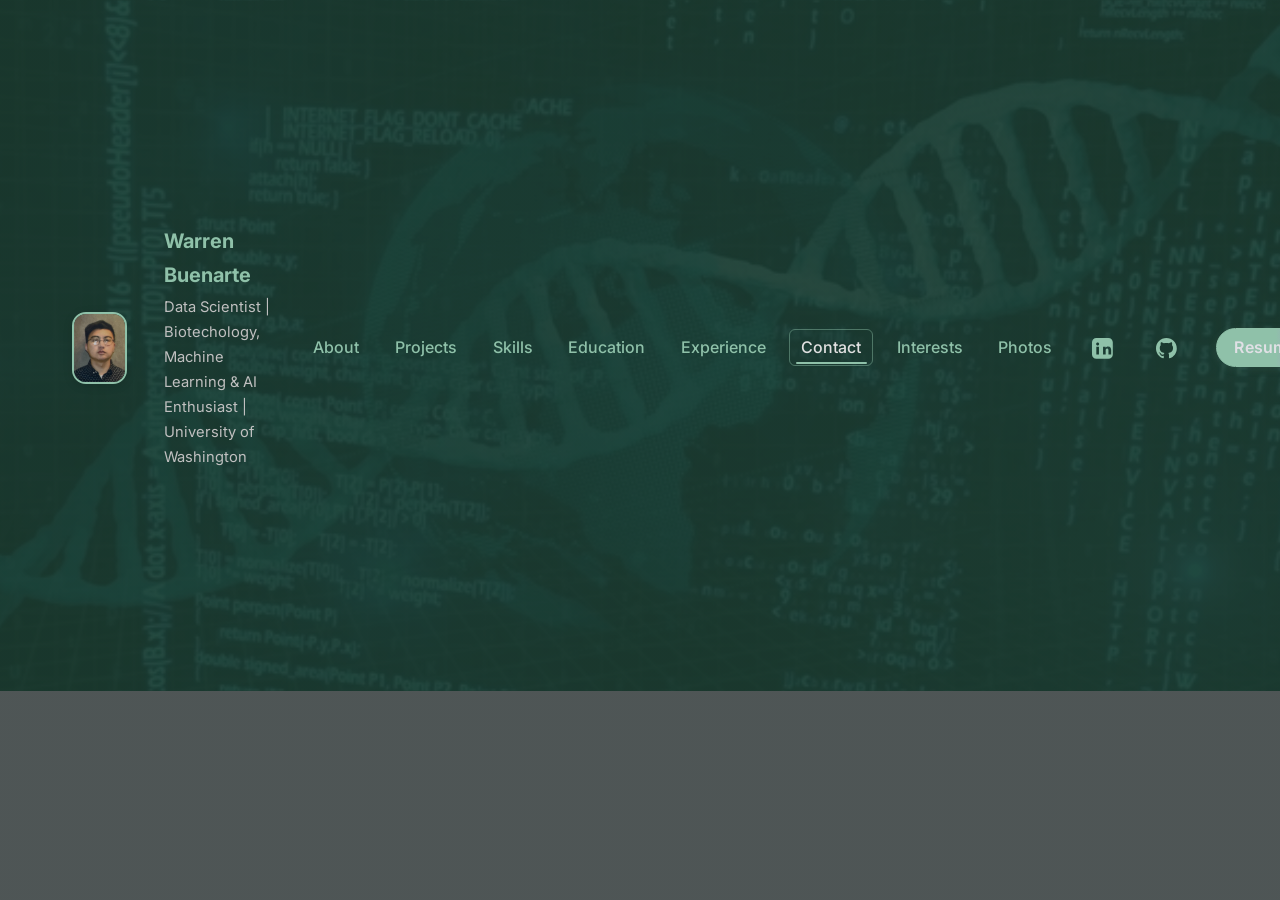
==== contact.html @ 53a26506 "Fix: Add fallback for fade-in animation on unsupported browsers" ====
<!DOCTYPE html>
<html lang="en">
<head>
  <meta charset="UTF-8">
  <meta name="viewport" content="width=device-width, initial-scale=1.0">
  <title>Contact | Warren Buenarte</title>
  <link rel="icon" href="favicon.svg" type="image/svg+xml">
  <link rel="stylesheet" href="style.css">
</head>

<body>

  <!-- Header -->
  <header>
    <div class="header-container container">
      <img src="IMG_1347.jpeg" alt="Warren Buenarte" class="profile-pic">
      <div class="header-text">
        <h1>Warren Buenarte</h1>
        <p class="tagline">Data Scientist | Biotechology, Machine Learning & AI Enthusiast | University of Washington</p>
      </div>
      <nav id="main-nav">
        <a href="index.html">About</a>
        <a href="projects.html">Projects</a>
        <a href="skills.html">Skills</a>
        <a href="education.html">Education</a>
        <a href="experience.html">Experience</a>
        <a href="contact.html">Contact</a>
        <a href="interests.html">Interests</a>
        <a href="photos/photos.html">Photos</a>
        <a href="https://www.linkedin.com/in/warren05/" target="_blank" title="LinkedIn"><span class="nav-icon" aria-label="LinkedIn"> <svg xmlns="http://www.w3.org/2000/svg" viewBox="0 0 24 24" fill="currentColor" width="1.3em" height="1.3em"><path d="M19 0h-14c-2.76 0-5 2.24-5 5v14c0 2.76 2.24 5 5 5h14c2.76 0 5-2.24 5-5v-14c0-2.76-2.24-5-5-5zm-11 19h-3v-9h3v9zm-1.5-10.28c-.97 0-1.75-.79-1.75-1.75s.78-1.75 1.75-1.75 1.75.79 1.75 1.75-.78 1.75-1.75 1.75zm15.5 10.28h-3v-4.5c0-1.08-.02-2.47-1.5-2.47-1.5 0-1.73 1.17-1.73 2.39v4.58h-3v-9h2.89v1.23h.04c.4-.75 1.38-1.54 2.84-1.54 3.04 0 3.6 2 3.6 4.59v4.72z"/></svg></span></a>
        <a href="https://github.com/linglingms" target="_blank" title="GitHub"><span class="nav-icon github" aria-label="GitHub"><svg xmlns="http://www.w3.org/2000/svg" viewBox="0 0 24 24" fill="currentColor" width="1.3em" height="1.3em"><path d="M12 0C5.37 0 0 5.37 0 12c0 5.3 3.438 9.8 8.205 11.387.6.113.82-.262.82-.582 0-.288-.012-1.243-.017-2.252-3.338.726-4.042-1.415-4.042-1.415-.546-1.387-1.333-1.756-1.333-1.756-1.09-.745.083-.729.083-.729 1.205.085 1.84 1.237 1.84 1.237 1.07 1.834 2.807 1.304 3.492.997.108-.775.418-1.305.762-1.606-2.665-.304-5.466-1.332-5.466-5.931 0-1.31.469-2.381 1.236-3.221-.124-.303-.535-1.523.117-3.176 0 0 1.008-.322 3.3 1.23.957-.266 1.984-.399 3.003-.404 1.018.005 2.046.138 3.006.404 2.289-1.552 3.295-1.23 3.295-1.23.653 1.653.242 2.873.119 3.176.77.84 1.235 1.911 1.235 3.221 0 4.609-2.803 5.625-5.475 5.921.43.372.823 1.104.823 2.226 0 1.606-.015 2.898-.015 3.293 0 .322.216.699.825.58C20.565 21.796 24 17.297 24 12c0-6.63-5.373-12-12-12z"/></svg></span></a>
        <a href="resume.pdf" target="_blank" class="resume-btn">Resume</a>
      </nav>

  <main class="container">
    <!-- Contact Section -->
    <div id="contact" class="section fade-in info-box">
      <h2>📬 Contact</h2>
      <div class="contact-content">
        <p>I'd love to hear from you! Feel free to reach out through any of the following:</p>
        <div class="contact-info">
          <p><strong>Email:</strong> <a href="mailto:warrenbuenarte@gmail.com">warrenbuenarte@gmail.com</a></p>
          <p><strong>Phone:</strong> 253-202-4706</p>
          <p><strong>LinkedIn:</strong> <a href="https://www.linkedin.com/in/warren05" target="_blank">linkedin.com/in/warren05</a></p>
        </div>
      </div>
    </div>
  </main>
  <button id="back-to-top">⬆️</button>
  <script>
    // Highlight current nav link
    const currentPath = window.location.pathname.split('/').pop() || 'index.html';
    document.querySelectorAll('nav a').forEach(link => {
      const href = link.getAttribute('href');
      if (!href || href.startsWith('http') || href.startsWith('mailto:') || href.startsWith('#')) return;
      if (href === currentPath) link.classList.add('is-active');
    });

    // Fade-in animation for all .fade-in elements
    const faders = document.querySelectorAll('.fade-in');

    if ('IntersectionObserver' in window) {
      const observer = new IntersectionObserver(entries => {
        entries.forEach(entry => {
          if (entry.isIntersecting) {
            entry.target.classList.add('visible');
            observer.unobserve(entry.target);
          }
        });
      }, { threshold: 0.1 });
      faders.forEach(f => observer.observe(f));
    } else {
      // Fallback: show all fade-in elements immediately
      faders.forEach(f => f.classList.add('visible'));
    }

    // Back to top button
    const backToTop = document.getElementById('back-to-top');
    backToTop.onclick = () => window.scrollTo({ top: 0, behavior: 'smooth' });
  </script>
  <footer>
    <p>© 2026 Warren Buenarte. All rights reserved.</p>
  </footer>
</body>
---- style.css ----
@import url('https://fonts.googleapis.com/css2?family=Inter:wght@400;600;700&display=swap');

/* Root colors */
:root {
  --bg: #e0e0e5;           /* light gray base for gradient */
  --gradient-start: #d1d1e0; /* gray */
  --gradient-end: #a88fcf;   /* faded purple */
  --section-bg: #1b3b2f;     /* dark green boxes */
  --fg: #e0e0e0;             /* light gray text inside boxes */
  --accent: #8fc1a9;         /* green accent for headings */
  --muted: #c0c0c0;          /* lighter muted text */
  --card-shadow: rgba(0, 0, 0, 0.2);
}

/* Global styles */
body {
  margin: 0;
  font-family: 'Inter', sans-serif;
  background: linear-gradient(rgba(10,20,20,0.72), rgba(10,20,20,0.72)), url('starry_sky_bg.jpg') center top/cover no-repeat fixed;
  color: var(--fg);
  line-height: 1.7;
  min-height: 100vh;
}

.container {
  max-width: 1200px;
  margin: 0 auto;
  padding: 2rem 1.2rem;
  box-sizing: border-box;
}

/* Header */

header {
  width: 100vw;
  left: 0;
  right: 0;
  position: relative;
  background: linear-gradient(135deg, rgba(27, 59, 47, 0.92), rgba(27, 59, 47, 0.92)), url('./bioinfo-background.webp');
  background-size: cover;
  background-position: center;
  z-index: 1000;
  border-bottom: 0;
  padding: 0.25rem 0 0 0;
  min-height: 62px;
  display: flex;
  flex-direction: column;
  align-items: stretch;
  justify-content: flex-start;
  box-sizing: border-box;
}

/* Green accent bar below header */
.header-accent-bar {
  width: 100vw;
  height: 7px;
  background: linear-gradient(90deg, var(--accent) 60%, #a88fcf 100%);
  margin: 0;
  border: none;
  box-shadow: 0 2px 8px var(--card-shadow);
}

.header-container {
  display: flex;
  align-items: center;
  width: 100%;
  max-width: 1200px;
  margin: 0 auto;
  gap: 1.1rem;
  flex-wrap: nowrap;
  justify-content: space-between;
  text-align: left;
  flex-direction: row;
  padding: 0.7rem 2rem 0.7rem 2rem;
  box-sizing: border-box;
}

/* Larger, rectangular profile picture for header */
.profile-pic {
  width: 90px;
  height: 68px;
  border-radius: 14px;
  object-fit: cover;
  object-position: center 40%;
  border: 2.5px solid var(--accent);
  margin-bottom: 0;
  margin-right: 1.2rem;
  box-shadow: 0 2px 10px rgba(0,0,0,0.13);
  transition: width 0.25s, height 0.25s, margin-bottom 0.25s, border-radius 0.25s;
}
/* Social icon styles */
.nav-icon {
  display: inline-flex;
  align-items: center;
  justify-content: center;
  width: 1.6em;
  height: 1.6em;
  vertical-align: middle;
  margin-right: 0.1em;
  margin-left: 0.1em;
  color: var(--accent);
  transition: color 0.2s;
}
.nav-icon:hover {
  color: #0077b5; /* LinkedIn blue */
}
.nav-icon.github:hover {
  color: #333;
}

.header-text {
  display: flex;
  flex-direction: column;
  justify-content: center;
  min-width: 120px;
  max-width: 350px;
  flex: 1 1 auto;
  margin-left: 0;
  word-break: break-word;
/* Interests List Styling */
.interests-list {
  margin: 0;
  padding: 0 0 0 1.2rem;
  list-style: disc inside;
  font-size: 1.1rem;
  color: var(--fg);
  line-height: 2;
}
}

.header-text h1 {
  margin: 0;
  font-size: 1.25rem;
  color: var(--accent);
  font-weight: 700;
  transition: font-size 0.25s ease;
}

.header-text .tagline {
  color: var(--muted);
  font-size: 0.92rem;
  margin-top: 0.18rem;
  margin-bottom: 0.12rem;
  font-weight: 400;
  transition: margin 0.25s ease, font-size 0.25s ease, opacity 0.2s ease;
}

header.is-compact {
  padding-top: 0.35rem;
  padding-bottom: 0.35rem;
}

header.is-compact .profile-pic {
  width: 82px;
  height: 82px;
  margin-bottom: 0.25rem;
}

header.is-compact .header-text h1 {
  font-size: 1.85rem;
}

header.is-compact .header-text .tagline {
  font-size: 0.9rem;
  margin-top: 0.2rem;
  margin-bottom: 0.45rem;
}

nav {
  display: flex;
  align-items: center;
  gap: 0.7rem;
  margin-left: auto;
}

nav a {
  margin: 0;
  color: var(--accent);
  text-decoration: none;
  font-weight: 500;
  font-size: 1rem;
  padding: 0.25rem 0.7rem;
  border: 1px solid transparent;
  border-radius: 6px;
  position: relative;
  transition: color 0.25s, background-color 0.25s, border-color 0.25s, transform 0.2s;
}

nav a::after {
  content: "";
  position: absolute;
  left: 0.35rem;
  right: 0.35rem;
  bottom: 0.08rem;
  height: 2px;
  background: var(--accent);
  border-radius: 100px;
  transform: scaleX(0);
  transform-origin: left;
  transition: transform 0.28s ease;
}

nav a:hover,
nav a:focus-visible {
  color: var(--fg);
  background: rgba(0, 0, 0, 0.14);
  border-color: rgba(143, 193, 169, 0.45);
}

nav a:active {
  transform: translateY(1px);
}

nav a.is-active {
  color: var(--fg);
  border-color: rgba(143, 193, 169, 0.45);
}

nav a.is-active::after {
  transform: scaleX(1);
}

nav a:hover::after,
nav a:focus-visible::after {
  transform: scaleX(1);
}


/* Modern, accessible button style for resume and other actions */
.resume-btn {
  display: inline-block;
  padding: 0.32rem 1.1rem;
  border-radius: 999px;
  border: none;
  background: linear-gradient(90deg, var(--accent) 60%, #a88fcf 100%);
  color: var(--bg);
  font-weight: 600;
  font-size: 1rem;
  letter-spacing: 0.02em;
  box-shadow: 0 2px 8px rgba(143,193,169,0.10);
  cursor: pointer;
  transition: background 0.22s, color 0.22s, box-shadow 0.22s, transform 0.13s;
  outline: none;
  border: 1.5px solid var(--accent);
  position: relative;
  overflow: hidden;
  margin-left: 0.7rem;
}
.resume-btn:focus-visible {
  box-shadow: 0 0 0 3px #8fc1a9cc, 0 2px 8px rgba(143,193,169,0.10);
}
.resume-btn:hover, .resume-btn:active {
  background: linear-gradient(90deg, #a88fcf 0%, var(--accent) 100%);
  color: var(--fg);
  transform: translateY(1px) scale(0.98);
}
.resume-btn:active {
  box-shadow: 0 1px 4px rgba(143,193,169,0.13);
}

/* Sections */
.section {
  padding: 3rem 2.5rem;
  background: var(--section-bg);
  color: var(--fg);
  border-radius: 16px;
  margin-bottom: 2.5rem;
  box-shadow: 0 4px 24px var(--card-shadow), 0 0 0 2px #1b3b2f;
  transition: transform 0.2s, box-shadow 0.2s;
}

.section:hover {
  transform: translateY(-2px);
  box-shadow: 0 8px 32px var(--card-shadow), 0 0 0 2px #1b3b2f;
}

h2 {
  color: var(--accent);
  margin-bottom: 1.5rem;
  font-size: 2rem;
}

/* Skills Grid */
.skills-grid {
  display: grid;
  grid-template-columns: repeat(auto-fit, minmax(180px, 1fr));
  gap: 1.5rem;
}

.skill {
  background: #164731; /* dark green */
  padding: 1rem 1.2rem;
  border-radius: 14px;
  text-align: center;
  font-weight: 500;
  color: var(--fg);
  box-shadow: 0 2px 6px var(--card-shadow);
  transition: transform 0.2s, box-shadow 0.2s;
}

.skill:hover {
  transform: translateY(-2px);
  box-shadow: 0 6px 12px var(--card-shadow);
}

/* Education & Experience */
.edu-item, .exp-item {
  margin-bottom: 2rem;
}
.edu-item h3, .exp-item h3 {
  color: var(--accent);
  margin-bottom: 0.5rem;
  font-size: 1.3rem;
}
.edu-item p, .exp-item p, .exp-item ul {
  color: var(--fg);
  margin: 0.4rem 0;
  font-size: 1rem;
}
.exp-item ul {
  padding-left: 1.8rem;
}

/* WGU Courses */
.courses-grid {
  display: grid;
  grid-template-columns: repeat(auto-fit, minmax(220px, 1fr));
  gap: 1.5rem;
}

.course-item {
  background: #164731;
  padding: 1.5rem;
  border-radius: 14px;
  text-align: center;
  color: var(--fg);
  box-shadow: 0 2px 6px var(--card-shadow);
  transition: transform 0.2s, box-shadow 0.2s;
}

.course-item:hover {
  transform: translateY(-2px);
  box-shadow: 0 6px 12px var(--card-shadow);
}

.course-item h4 {
  color: var(--accent);
  margin: 0 0 0.5rem 0;
  font-size: 1rem;
}

.course-item p {
  color: var(--muted);
  margin: 0;
  font-size: 0.95rem;
}

/* Undergraduate Courses */
.undergrad-school {
  background: #164731;
  padding: 1.5rem;
  border-radius: 14px;
  margin-bottom: 2rem;
}

.undergrad-school h3 {
  color: var(--accent);
  margin: 0 0 1.5rem 0;
  font-size: 1.3rem;
  border-bottom: 2px solid var(--accent);
  padding-bottom: 0.5rem;
}

.course-list-combined {
  display: grid;
  gap: 0.7rem;
}

.course-entry {
  color: var(--fg);
  font-size: 0.95rem;
  padding: 0.7rem 0.8rem;
  background: rgba(0, 0, 0, 0.2);
  border-left: 3px solid var(--accent);
  border-radius: 4px;
}

/* Projects */

/* New Project List Layout */
.project-list {
  display: flex;
  flex-direction: column;
  gap: 1.5rem;
  margin-bottom: 2.5rem;
}

.project-category {
  color: var(--accent);
  font-size: 1.3rem;
  margin-top: 2.5rem;
  margin-bottom: 1.1rem;
  border-left: 5px solid var(--accent);
  padding-left: 0.8rem;
  letter-spacing: 0.01em;
}


.project-card {
  background: #164731;
  padding: 1.5rem 1.2rem;
  border-radius: 16px;
  color: var(--fg);
  box-shadow: 0 2px 10px var(--card-shadow);
  transition: transform 0.2s, box-shadow 0.2s;
  text-align: left;
}

.project-card-content {
  display: flex;
  flex-direction: row;
  align-items: center;
  justify-content: space-between;
  gap: 2.2rem;
}

.project-info {
  flex: 1 1 0;
  min-width: 0;
}
.project-info h4 {
  color: var(--accent);
  margin: 0 0 0.3rem 0;
  font-size: 1.1rem;
}
.project-info p {
  margin: 0;
  font-size: 1rem;
  color: var(--fg);
}

.project-link {
  flex-shrink: 0;
  display: flex;
  align-items: center;
  justify-content: flex-end;
}
.project-link a {
  color: var(--accent);
  text-decoration: none;
  font-weight: 600;
  font-size: 1rem;
  border-radius: 6px;
  padding: 0.38rem 1.1rem;
  background: rgba(0,0,0,0.13);
  box-shadow: 0 1px 4px var(--card-shadow);
  transition: background 0.2s, color 0.2s, box-shadow 0.2s;
  margin-left: 1.2rem;
}
.project-link a:hover {
  background: var(--accent);
  color: var(--bg);
  box-shadow: 0 4px 16px var(--card-shadow);
}

@media (max-width: 700px) {
  .project-card-content {
    flex-direction: column;
    align-items: flex-start;
    gap: 0.7rem;
  }
  .project-link {
    width: 100%;
    justify-content: flex-start;
    margin-top: 0.5rem;
    margin-left: 0;
  }
  .project-link a {
    width: 100%;
    text-align: center;
    margin-left: 0;
  }
}

@media (max-width: 700px) {
  .project-list {
    gap: 1.1rem;
  }
  .project-card {
    padding: 1.1rem 0.7rem;
    font-size: 0.98rem;
  }
  .project-category {
    font-size: 1.08rem;
    padding-left: 0.5rem;
    margin-top: 2rem;
    margin-bottom: 0.7rem;
  }
}

/* Contact */
#contact a {
  color: var(--accent);
  text-decoration: none;
  font-size: 1.1rem;
}

#contact a:hover {
  color: var(--fg);
}

.contact-content {
  font-size: 1.1rem;
  line-height: 1.8;
}

.contact-info {
  margin-top: 1.5rem;
  padding: 1.5rem;
  background: #164731;
  border-radius: 8px;
}

.contact-info p {
  margin: 0.8rem 0;
  font-size: 1rem;
}

/* Footer */

#back-to-top:focus-visible {
  box-shadow: 0 0 0 3px #8fc1a9cc, 0 4px 18px rgba(143,193,169,0.18);
}
#back-to-top:hover, #back-to-top:active {
  background: linear-gradient(135deg, #a88fcf 0%, var(--accent) 100%);
  color: var(--fg);
  transform: scale(1.08);
}

/* Fade-in animation */
.fade-in {
  opacity: 0;
  transform: translateY(20px);
  transition: opacity 0.8s ease-out, transform 0.8s ease-out;
}

.fade-in.visible {
  opacity: 1;
  transform: translateY(0);
}

/* Info Box Styles */
.info-box {
  background: #164731;
  color: var(--fg);
  border-radius: 16px;
  box-shadow: 0 2px 10px var(--card-shadow);
  padding: 2rem 1.5rem;
  margin: 2rem 0;
  transition: box-shadow 0.2s, transform 0.2s;
}
.info-box h3 {
  color: var(--accent);
  margin-top: 0;
  margin-bottom: 1rem;
}
.lab-experience {
  border-left: 6px solid var(--accent);
}

/* Image Slider Styles */
.image-slider {
  text-align: center;
  padding-bottom: 1.2rem;
}
.slider-container {
  display: flex;
  align-items: center;
  justify-content: center;
  gap: 1rem;
  margin-bottom: 0.7rem;
}
.slider-images {
  justify-content: center;
  text-align: center;
  width: 260px;
  height: 180px;
  overflow: hidden;
  border-radius: 10px;
  background: #222;
  box-shadow: 0 2px 8px var(--card-shadow);
}
/* .slide and .slide.active already defined above, remove duplicate */
.slider-btn {
  background: var(--accent);
  color: var(--section-bg);
  border: none;
  border-radius: 50%;
  width: 2.2rem;
  height: 2.2rem;
  font-size: 1.3rem;
  cursor: pointer;
  box-shadow: 0 1px 4px var(--card-shadow);
  transition: background 0.2s, color 0.2s;
}
.slider-btn:hover {
  background: #a88fcf;
  color: var(--fg);
}
.slider-dots {
  display: flex;
  justify-content: center;
  gap: 0.5rem;
  margin-top: 0.5rem;
}
.dot {
  width: 12px;
  height: 12px;
  border-radius: 50%;
  background: var(--muted);
  display: inline-block;
  cursor: pointer;
  transition: background 0.2s;
}
.dot.active {
  background: var(--accent);
}

/* Responsive */
@media (max-width: 1024px) {
  .container { padding: 1.5rem 1.2rem; }
  .header-container { flex-direction: column; gap: 1.5rem; padding: 0.7rem 0.7rem; }
  .profile-pic { width: 80px; height: 60px; }
  .header-text h1 { font-size: 2rem; }
}

@media (max-width: 700px) {
  .profile-pic { width: 70px; height: 54px; }
  .header-container { padding: 0.5rem 0.5rem; }
}
@media (max-width: 560px) {
  .header-text { min-width: 0; }
  .profile-pic { width: 60px; height: 44px; }
  .header-text h1 { font-size: 1.7rem; }
  .header-text .tagline { font-size: 0.86rem; }
  .header-container { padding: 0.3rem 0.2rem; }
}
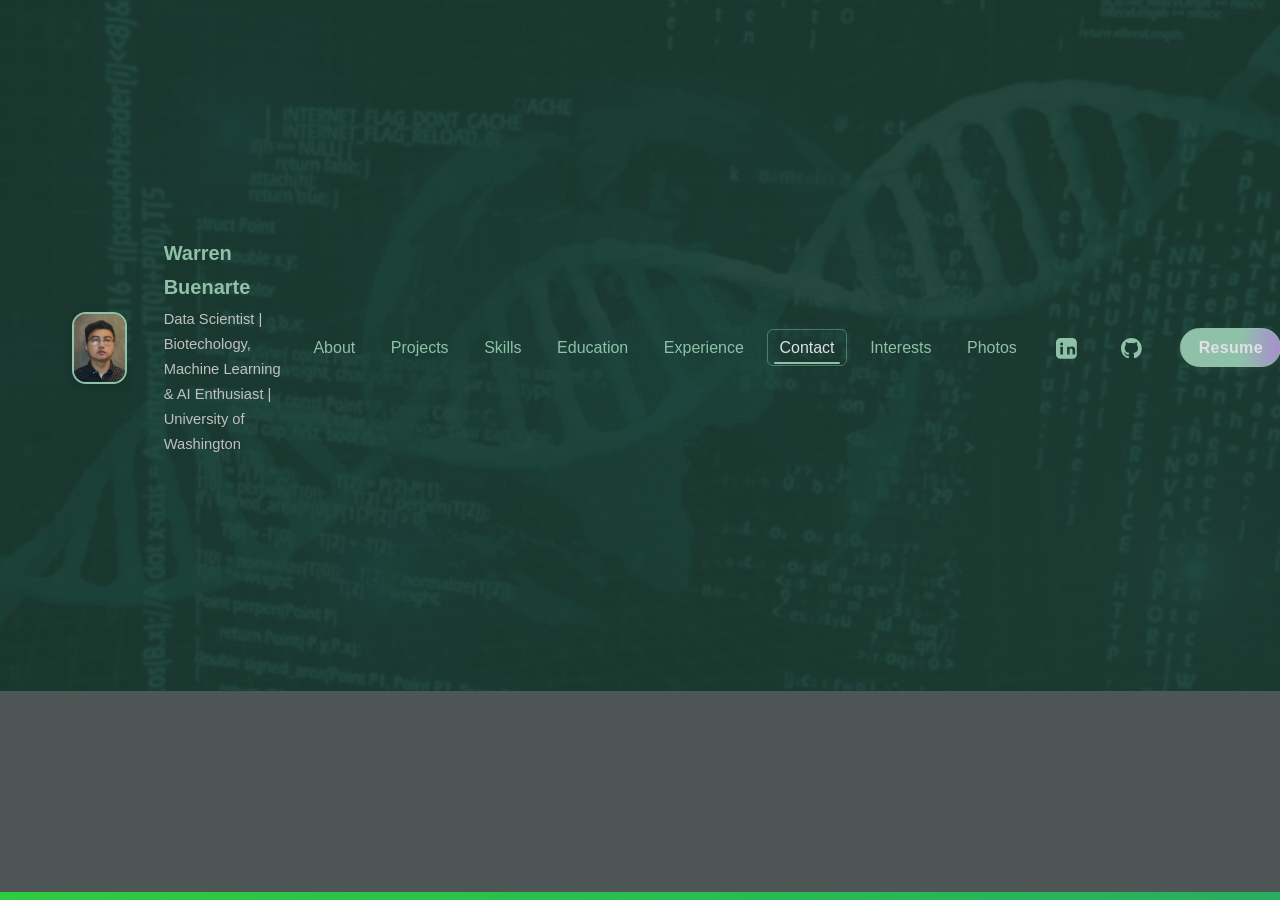
==== commit 9e6a4478: "Fix: Add footer accent bar to multiple HTML pages and style it in CSS" ====
--- a/contact.html
+++ b/contact.html
@@ -58,7 +58,6 @@
 
     // Fade-in animation for all .fade-in elements
     const faders = document.querySelectorAll('.fade-in');
-
     if ('IntersectionObserver' in window) {
       const observer = new IntersectionObserver(entries => {
         entries.forEach(entry => {
@@ -81,4 +80,6 @@
   <footer>
     <p>© 2026 Warren Buenarte. All rights reserved.</p>
   </footer>
+  <div class="footer-accent-bar"></div>
 </body>
+</html>
--- a/style.css
+++ b/style.css
@@ -1,3 +1,16 @@
+/* Green accent bar at the very bottom of the page */
+.footer-accent-bar {
+  width: 100vw;
+  height: 8px;
+  background: linear-gradient(90deg, #2ecc40 0%, #27ae60 100%);
+  margin: 0;
+  padding: 0;
+  border: none;
+  position: fixed;
+  left: 0;
+  bottom: 0;
+  z-index: 9999;
+}
 @import url('https://fonts.googleapis.com/css2?family=Inter:wght@400;600;700&display=swap');
 
 /* Root colors */
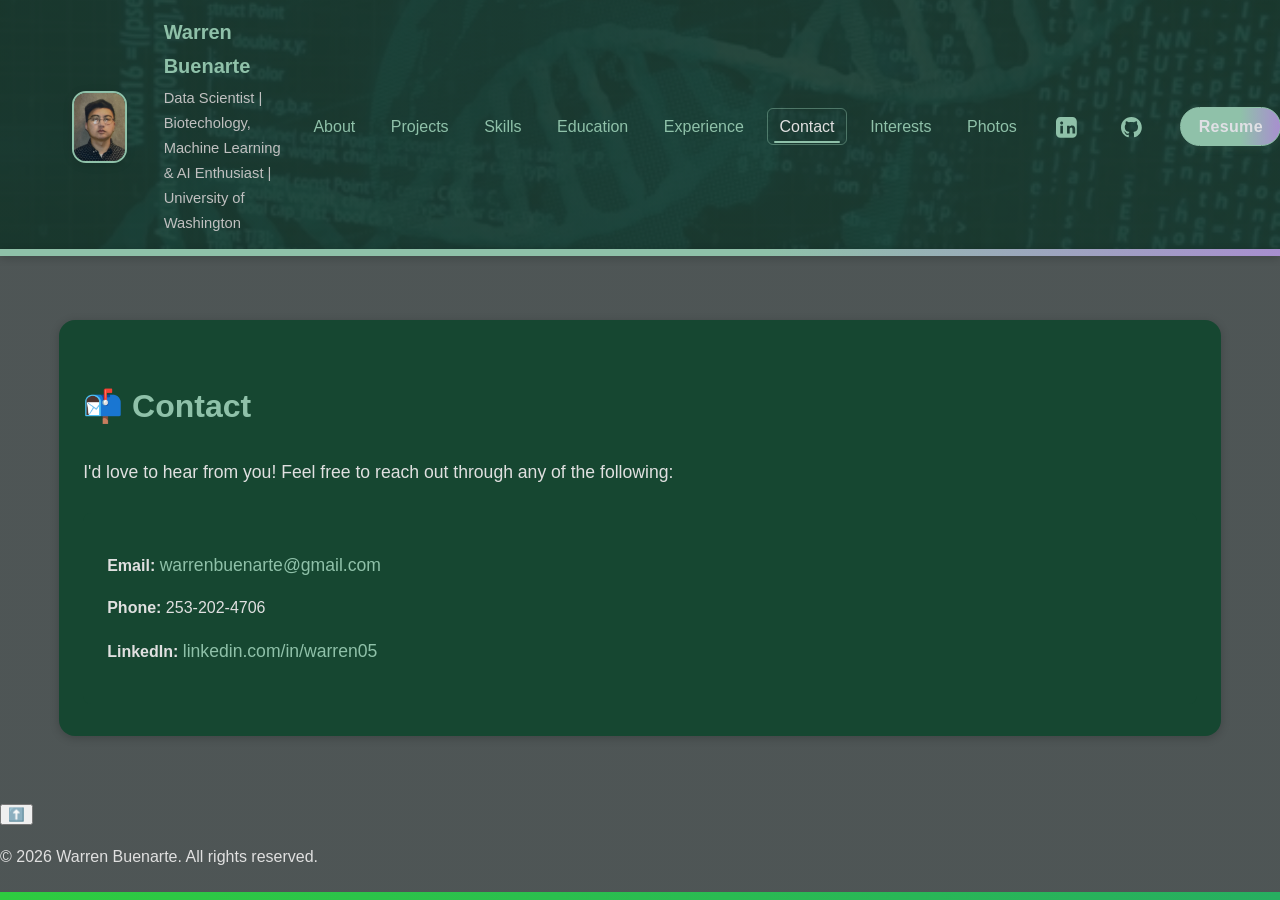
==== commit 27f42d82: "Fix: Add header and footer accent bars to multiple HTML pages for improved UI consistency" ====
--- a/contact.html
+++ b/contact.html
@@ -31,6 +31,9 @@
         <a href="https://github.com/linglingms" target="_blank" title="GitHub"><span class="nav-icon github" aria-label="GitHub"><svg xmlns="http://www.w3.org/2000/svg" viewBox="0 0 24 24" fill="currentColor" width="1.3em" height="1.3em"><path d="M12 0C5.37 0 0 5.37 0 12c0 5.3 3.438 9.8 8.205 11.387.6.113.82-.262.82-.582 0-.288-.012-1.243-.017-2.252-3.338.726-4.042-1.415-4.042-1.415-.546-1.387-1.333-1.756-1.333-1.756-1.09-.745.083-.729.083-.729 1.205.085 1.84 1.237 1.84 1.237 1.07 1.834 2.807 1.304 3.492.997.108-.775.418-1.305.762-1.606-2.665-.304-5.466-1.332-5.466-5.931 0-1.31.469-2.381 1.236-3.221-.124-.303-.535-1.523.117-3.176 0 0 1.008-.322 3.3 1.23.957-.266 1.984-.399 3.003-.404 1.018.005 2.046.138 3.006.404 2.289-1.552 3.295-1.23 3.295-1.23.653 1.653.242 2.873.119 3.176.77.84 1.235 1.911 1.235 3.221 0 4.609-2.803 5.625-5.475 5.921.43.372.823 1.104.823 2.226 0 1.606-.015 2.898-.015 3.293 0 .322.216.699.825.58C20.565 21.796 24 17.297 24 12c0-6.63-5.373-12-12-12z"/></svg></span></a>
         <a href="resume.pdf" target="_blank" class="resume-btn">Resume</a>
       </nav>
+    </div>
+    <div class="header-accent-bar"></div>
+  </header>
 
   <main class="container">
     <!-- Contact Section -->
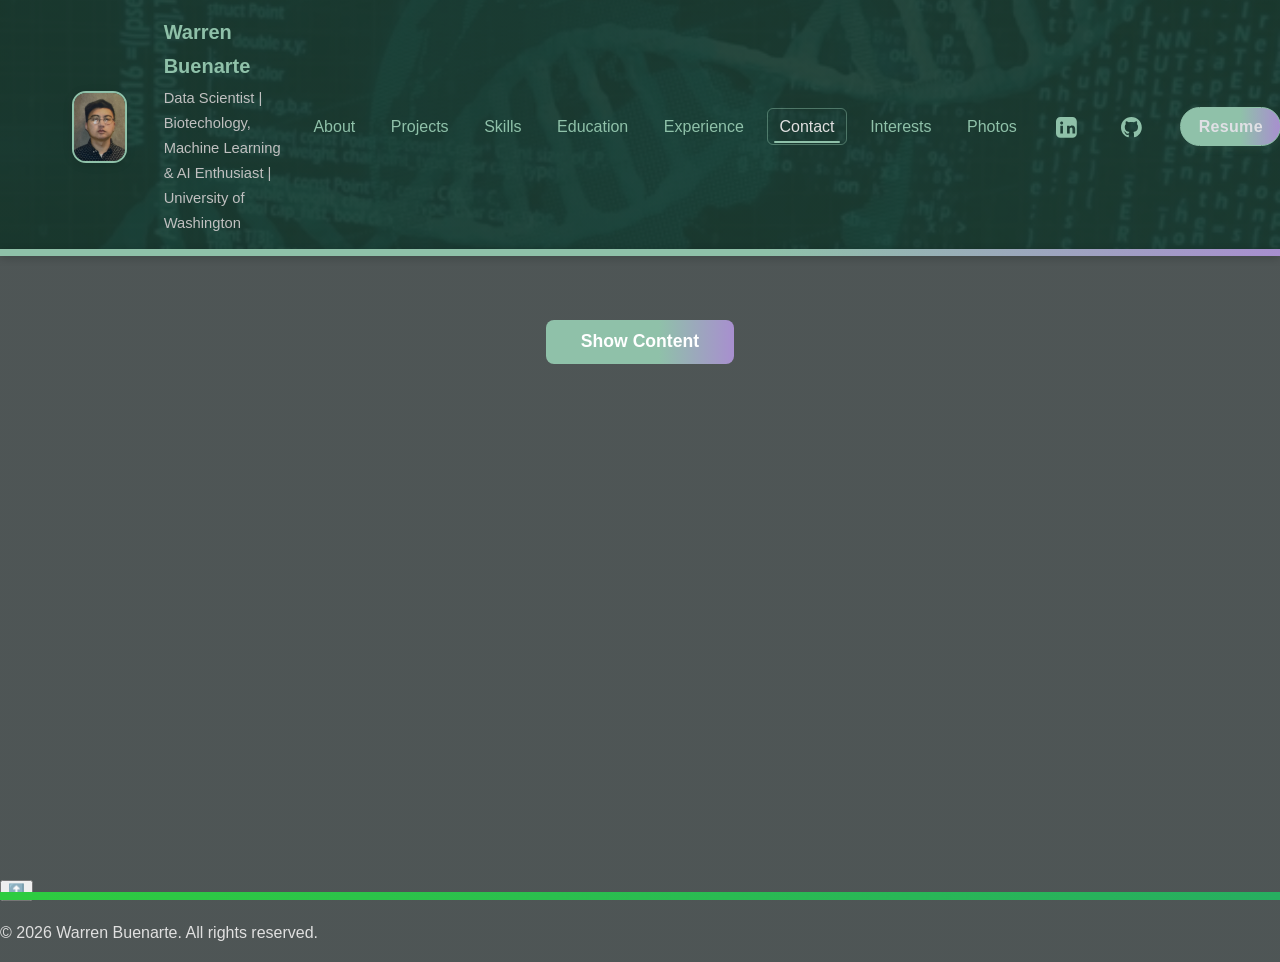
==== commit 1f2e5ead: "Fix: Add "Show Content" button to multiple HTML pages and implement fade-in animation on button clic" ====
--- a/contact.html
+++ b/contact.html
@@ -36,6 +36,7 @@
   </header>
 
   <main class="container">
+      <button id="show-content-btn" style="margin: 2rem auto 1rem auto; display: block; padding: 0.7rem 2.2rem; font-size: 1.1rem; border-radius: 8px; background: linear-gradient(90deg, #8fc1a9 60%, #a88fcf 100%); color: #fff; border: none; font-weight: 600; cursor: pointer;">Show Content</button>
     <!-- Contact Section -->
     <div id="contact" class="section fade-in info-box">
       <h2>📬 Contact</h2>
@@ -59,22 +60,32 @@
       if (href === currentPath) link.classList.add('is-active');
     });
 
-    // Fade-in animation for all .fade-in elements
+    // Fade-in animation only after button click
     const faders = document.querySelectorAll('.fade-in');
-    if ('IntersectionObserver' in window) {
-      const observer = new IntersectionObserver(entries => {
-        entries.forEach(entry => {
-          if (entry.isIntersecting) {
-            entry.target.classList.add('visible');
-            observer.unobserve(entry.target);
-          }
-        });
-      }, { threshold: 0.1 });
-      faders.forEach(f => observer.observe(f));
-    } else {
-      // Fallback: show all fade-in elements immediately
-      faders.forEach(f => f.classList.add('visible'));
+    const showBtn = document.getElementById('show-content-btn');
+    let fadeReady = false;
+    function activateFadeIn() {
+      if (fadeReady) return;
+      fadeReady = true;
+      if ('IntersectionObserver' in window) {
+        const observer = new IntersectionObserver(entries => {
+          entries.forEach(entry => {
+            if (entry.isIntersecting) {
+              entry.target.classList.add('visible');
+              observer.unobserve(entry.target);
+            }
+          });
+        }, { threshold: 0.1 });
+        faders.forEach(f => observer.observe(f));
+      } else {
+        // Fallback: show all fade-in elements immediately
+        faders.forEach(f => f.classList.add('visible'));
+      }
     }
+    showBtn.addEventListener('click', () => {
+      activateFadeIn();
+      showBtn.style.display = 'none';
+    });
 
     // Back to top button
     const backToTop = document.getElementById('back-to-top');
--- a/style.css
+++ b/style.css
@@ -29,7 +29,7 @@
 body {
   margin: 0;
   font-family: 'Inter', sans-serif;
-  background: linear-gradient(rgba(10,20,20,0.72), rgba(10,20,20,0.72)), url('starry_sky_bg.jpg') center top/cover no-repeat fixed;
+  background: linear-gradient(rgba(10,20,20,0.72), rgba(10,20,20,0.72)), url('starry_sky_custom_bg.jpg') center top/cover no-repeat fixed;
   color: var(--fg);
   line-height: 1.7;
   min-height: 100vh;
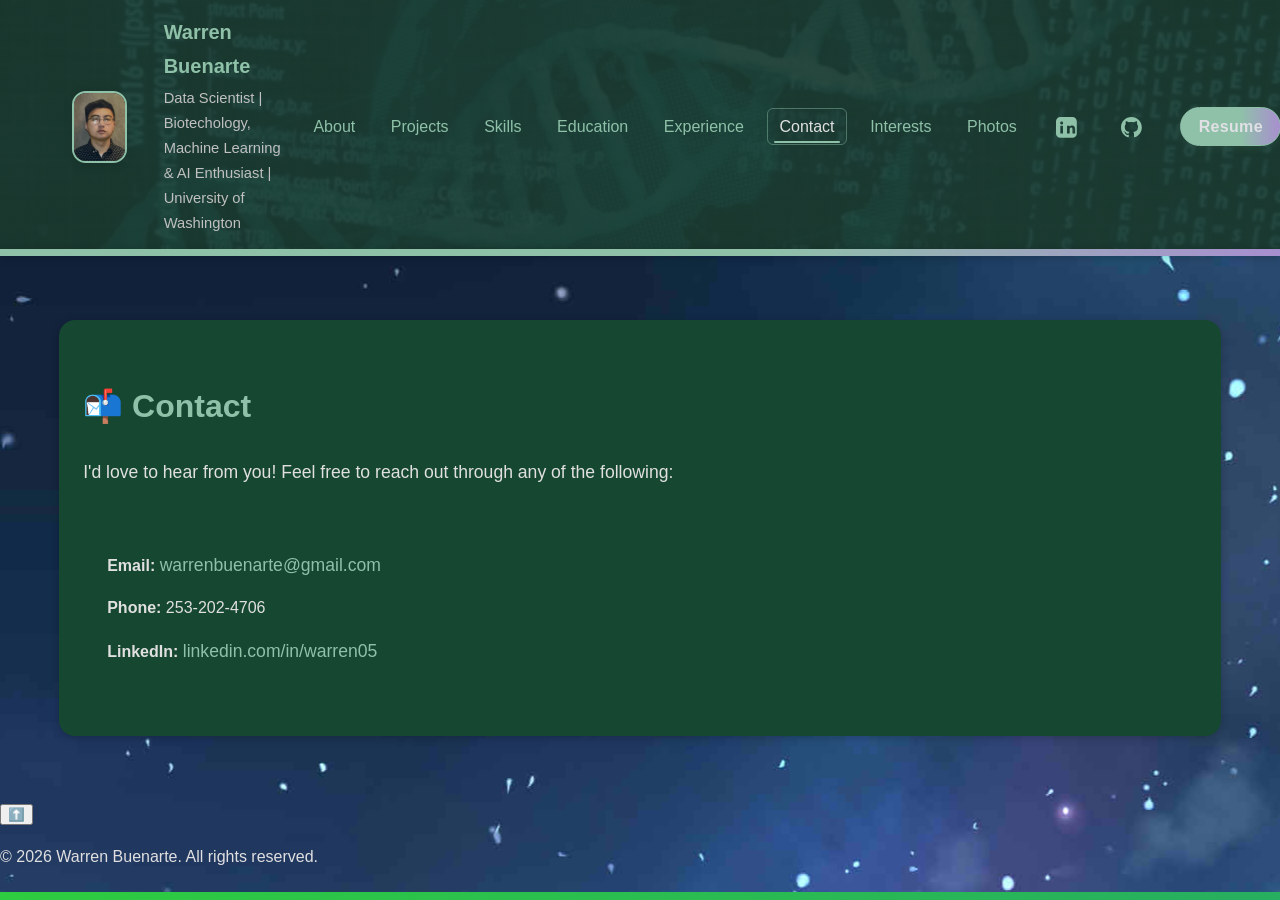
==== commit 0cc0231b: "Fix: Remove "Show Content" button and implement fade-in animation on scroll for multiple HTML pages" ====
--- a/contact.html
+++ b/contact.html
@@ -36,7 +36,6 @@
   </header>
 
   <main class="container">
-      <button id="show-content-btn" style="margin: 2rem auto 1rem auto; display: block; padding: 0.7rem 2.2rem; font-size: 1.1rem; border-radius: 8px; background: linear-gradient(90deg, #8fc1a9 60%, #a88fcf 100%); color: #fff; border: none; font-weight: 600; cursor: pointer;">Show Content</button>
     <!-- Contact Section -->
     <div id="contact" class="section fade-in info-box">
       <h2>📬 Contact</h2>
@@ -60,32 +59,22 @@
       if (href === currentPath) link.classList.add('is-active');
     });
 
-    // Fade-in animation only after button click
+    // Fade-in animation on scroll (normal behavior)
     const faders = document.querySelectorAll('.fade-in');
-    const showBtn = document.getElementById('show-content-btn');
-    let fadeReady = false;
-    function activateFadeIn() {
-      if (fadeReady) return;
-      fadeReady = true;
-      if ('IntersectionObserver' in window) {
-        const observer = new IntersectionObserver(entries => {
-          entries.forEach(entry => {
-            if (entry.isIntersecting) {
-              entry.target.classList.add('visible');
-              observer.unobserve(entry.target);
-            }
-          });
-        }, { threshold: 0.1 });
-        faders.forEach(f => observer.observe(f));
-      } else {
-        // Fallback: show all fade-in elements immediately
-        faders.forEach(f => f.classList.add('visible'));
-      }
+    if ('IntersectionObserver' in window) {
+      const observer = new IntersectionObserver(entries => {
+        entries.forEach(entry => {
+          if (entry.isIntersecting) {
+            entry.target.classList.add('visible');
+            observer.unobserve(entry.target);
+          }
+        });
+      }, { threshold: 0.1 });
+      faders.forEach(f => observer.observe(f));
+    } else {
+      // Fallback: show all fade-in elements immediately
+      faders.forEach(f => f.classList.add('visible'));
     }
-    showBtn.addEventListener('click', () => {
-      activateFadeIn();
-      showBtn.style.display = 'none';
-    });
 
     // Back to top button
     const backToTop = document.getElementById('back-to-top');
--- a/style.css
+++ b/style.css
@@ -29,7 +29,7 @@
 body {
   margin: 0;
   font-family: 'Inter', sans-serif;
-  background: linear-gradient(rgba(10,20,20,0.72), rgba(10,20,20,0.72)), url('starry_sky_custom_bg.jpg') center top/cover no-repeat fixed;
+  background: url('IMG_2798.jpeg') no-repeat center center fixed;
   color: var(--fg);
   line-height: 1.7;
   min-height: 100vh;
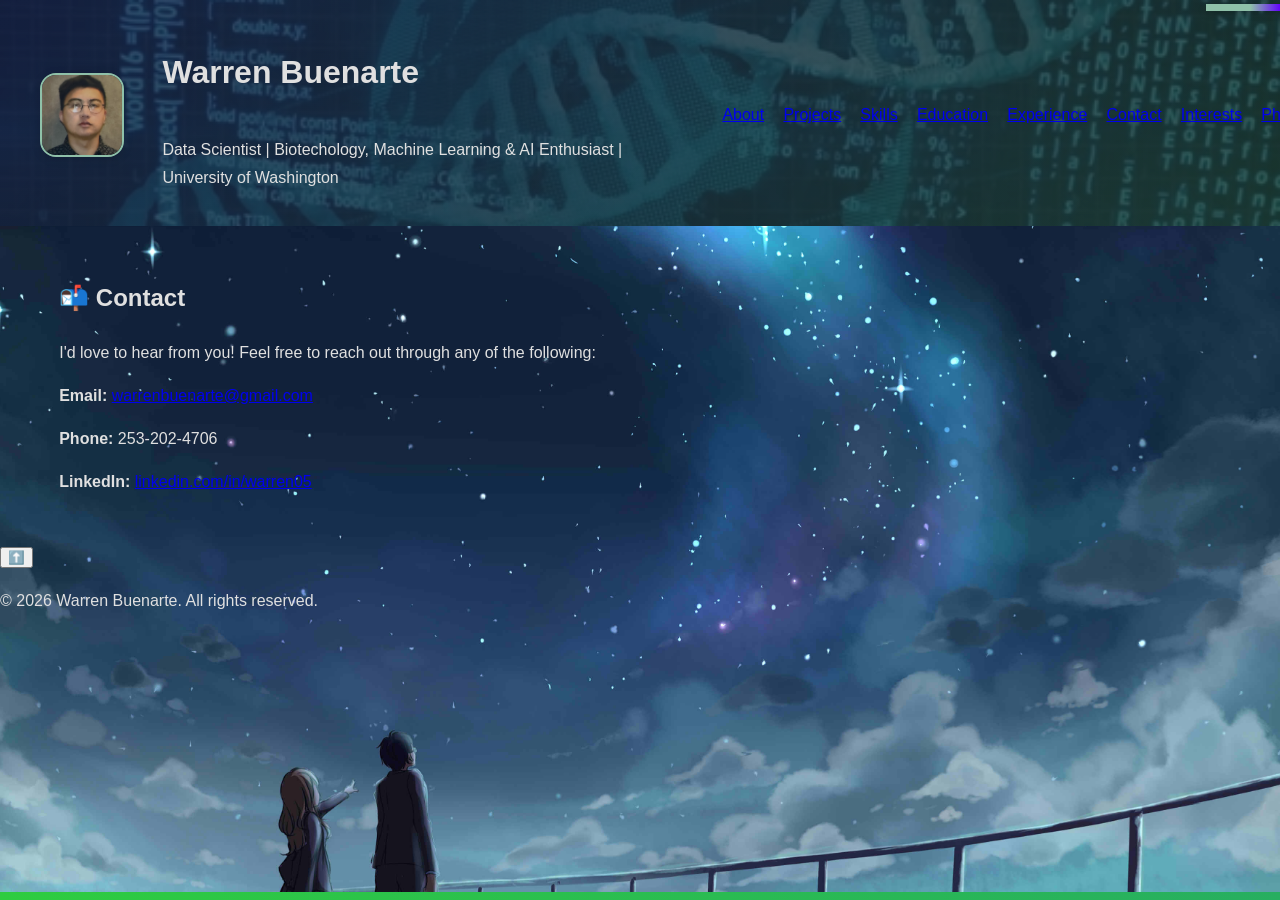
==== commit 38ff9e2d: "Fix: Refactor header structure for consistent layout across multiple pages" ====
--- a/contact.html
+++ b/contact.html
@@ -13,10 +13,12 @@
   <!-- Header -->
   <header>
     <div class="header-container container">
-      <img src="IMG_1347.jpeg" alt="Warren Buenarte" class="profile-pic">
-      <div class="header-text">
-        <h1>Warren Buenarte</h1>
-        <p class="tagline">Data Scientist | Biotechology, Machine Learning & AI Enthusiast | University of Washington</p>
+      <div class="header-left">
+        <img src="IMG_1347.jpeg" alt="Warren Buenarte" class="profile-pic">
+        <div class="header-text">
+          <h1>Warren Buenarte</h1>
+          <p class="tagline">Data Scientist | Biotechology, Machine Learning & AI Enthusiast | University of Washington</p>
+        </div>
       </div>
       <nav id="main-nav">
         <a href="index.html">About</a>
--- a/style.css
+++ b/style.css
@@ -29,10 +29,17 @@
 body {
   margin: 0;
   font-family: 'Inter', sans-serif;
-  background: url('IMG_2798.jpeg') no-repeat center center fixed;
+  background: url('IMG_2798.jpeg') no-repeat center top fixed;
+  background-size: cover;
   color: var(--fg);
   line-height: 1.7;
   min-height: 100vh;
+  max-width: 100vw;
+  overflow-x: hidden;
+html {
+  max-width: 100vw;
+  overflow-x: hidden;
+}
 }
 
 .container {
@@ -42,64 +49,98 @@
   box-sizing: border-box;
 }
 
+
 /* Header */
-
 header {
-  width: 100vw;
+  width: 100%;
   left: 0;
   right: 0;
   position: relative;
-  background: linear-gradient(135deg, rgba(27, 59, 47, 0.92), rgba(27, 59, 47, 0.92)), url('./bioinfo-background.webp');
+  background: linear-gradient(135deg, rgba(23, 36, 71, 0.82), rgba(27, 59, 47, 0.82)), url('bioinfo-background.webp');
   background-size: cover;
   background-position: center;
   z-index: 1000;
   border-bottom: 0;
   padding: 0.25rem 0 0 0;
-  min-height: 62px;
-  display: flex;
-  flex-direction: column;
+  min-height: 120px;
+  display: flex;
+  flex-direction: row;
   align-items: stretch;
   justify-content: flex-start;
   box-sizing: border-box;
+}
+
+.header-container {
+  display: flex;
+  align-items: center;
+  justify-content: flex-start;
+  width: 100%;
+  max-width: 1400px;
+  margin: 0 auto;
+  gap: 2.5rem;
+  position: relative;
+  padding: 1.2rem 2.5rem 1.2rem 2.5rem;
+  box-sizing: border-box;
+}
+
+.header-left {
+  display: flex;
+  align-items: center;
+  gap: 1.2rem;
+  min-width: 0;
+  flex-shrink: 0;
+}
+
+.profile-pic {
+  width: 80px;
+  height: 80px;
+  border-radius: 16px;
+  object-fit: cover;
+  object-position: center 40%;
+  border: 2.5px solid var(--accent);
+  box-shadow: 0 2px 10px rgba(0,0,0,0.13);
+  margin: 0 1.2rem 0 0;
+  display: block;
+}
+
+.header-text {
+  display: flex;
+  flex-direction: column;
+  justify-content: center;
+  min-width: 200px;
+  max-width: 520px;
+  word-break: break-word;
+  align-items: flex-start;
+  margin: 0;
+}
+
+nav#main-nav {
+  display: flex;
+  align-items: center;
+  justify-content: center;
+  gap: 1.2rem;
+  flex: 1 1 auto;
+  position: static;
+  z-index: 2;
 }
 
 /* Green accent bar below header */
 .header-accent-bar {
   width: 100vw;
   height: 7px;
-  background: linear-gradient(90deg, var(--accent) 60%, #a88fcf 100%);
+  background: linear-gradient(90deg, var(--accent) 60%, #6306fa 100%);
   margin: 0;
   border: none;
   box-shadow: 0 2px 8px var(--card-shadow);
 }
 
 .header-container {
-  display: flex;
-  align-items: center;
-  width: 100%;
-  max-width: 1200px;
-  margin: 0 auto;
-  gap: 1.1rem;
-  flex-wrap: nowrap;
-  justify-content: space-between;
-  text-align: left;
-  flex-direction: row;
-  padding: 0.7rem 2rem 0.7rem 2rem;
-  box-sizing: border-box;
+  /* removed duplicate/conflicting block */
 }
 
 /* Larger, rectangular profile picture for header */
 .profile-pic {
-  width: 90px;
-  height: 68px;
-  border-radius: 14px;
-  object-fit: cover;
-  object-position: center 40%;
-  border: 2.5px solid var(--accent);
-  margin-bottom: 0;
-  margin-right: 1.2rem;
-  box-shadow: 0 2px 10px rgba(0,0,0,0.13);
-  transition: width 0.25s, height 0.25s, margin-bottom 0.25s, border-radius 0.25s;
+  /* removed duplicate/conflicting block */
 }
 /* Social icon styles */
 .nav-icon {
@@ -122,24 +163,7 @@
 }
 
 .header-text {
-  display: flex;
-  flex-direction: column;
-  justify-content: center;
-  min-width: 120px;
-  max-width: 350px;
-  flex: 1 1 auto;
-  margin-left: 0;
-  word-break: break-word;
-/* Interests List Styling */
-.interests-list {
-  margin: 0;
-  padding: 0 0 0 1.2rem;
-  list-style: disc inside;
-  font-size: 1.1rem;
-  color: var(--fg);
-  line-height: 2;
-}
-}
+  /* removed duplicate/conflicting block */
 
 .header-text h1 {
   margin: 0;
@@ -183,7 +207,8 @@
   display: flex;
   align-items: center;
   gap: 0.7rem;
-  margin-left: auto;
+  justify-content: flex-start;
+  margin: 0;
 }
 
 nav a {
@@ -246,7 +271,7 @@
   border-radius: 999px;
   border: none;
   background: linear-gradient(90deg, var(--accent) 60%, #a88fcf 100%);
-  color: var(--bg);
+  color: #fff !important;
   font-weight: 600;
   font-size: 1rem;
   letter-spacing: 0.02em;
@@ -258,6 +283,7 @@
   position: relative;
   overflow: hidden;
   margin-left: 0.7rem;
+  text-decoration: none !important;
 }
 .resume-btn:focus-visible {
   box-shadow: 0 0 0 3px #8fc1a9cc, 0 2px 8px rgba(143,193,169,0.10);
@@ -273,13 +299,23 @@
 
 /* Sections */
 .section {
-  padding: 3rem 2.5rem;
+  padding: 2.5rem 2rem;
   background: var(--section-bg);
   color: var(--fg);
   border-radius: 16px;
   margin-bottom: 2.5rem;
   box-shadow: 0 4px 24px var(--card-shadow), 0 0 0 2px #1b3b2f;
   transition: transform 0.2s, box-shadow 0.2s;
+}
+
+.info-box {
+  background: var(--section-bg);
+  color: var(--fg);
+  border-radius: 16px;
+  box-shadow: 0 2px 10px var(--card-shadow);
+  padding: 2rem 1.5rem;
+  margin: 2rem 0;
+  transition: box-shadow 0.2s, transform 0.2s;
 }
 
 .section:hover {
@@ -323,11 +359,14 @@
 .edu-item h3, .exp-item h3 {
   color: var(--accent);
   margin-bottom: 0.5rem;
-  font-size: 1.3rem;
-}
-.edu-item p, .exp-item p, .exp-item ul {
-  color: var(--fg);
-  margin: 0.4rem 0;
+  font-size: 1.1rem;
+  color: var(--muted);
+  margin: 0.2rem 0 0 0;
+  font-weight: 400;
+  line-height: 1.3;
+  max-width: 100%;
+  white-space: pre-line;
+  word-break: break-word;
   font-size: 1rem;
 }
 .exp-item ul {
@@ -420,7 +459,7 @@
 
 
 .project-card {
-  background: #164731;
+  background: #007bff5c;
   padding: 1.5rem 1.2rem;
   border-radius: 16px;
   color: var(--fg);
@@ -530,7 +569,7 @@
 .contact-info {
   margin-top: 1.5rem;
   padding: 1.5rem;
-  background: #164731;
+  background: #d28a10;
   border-radius: 8px;
 }
 
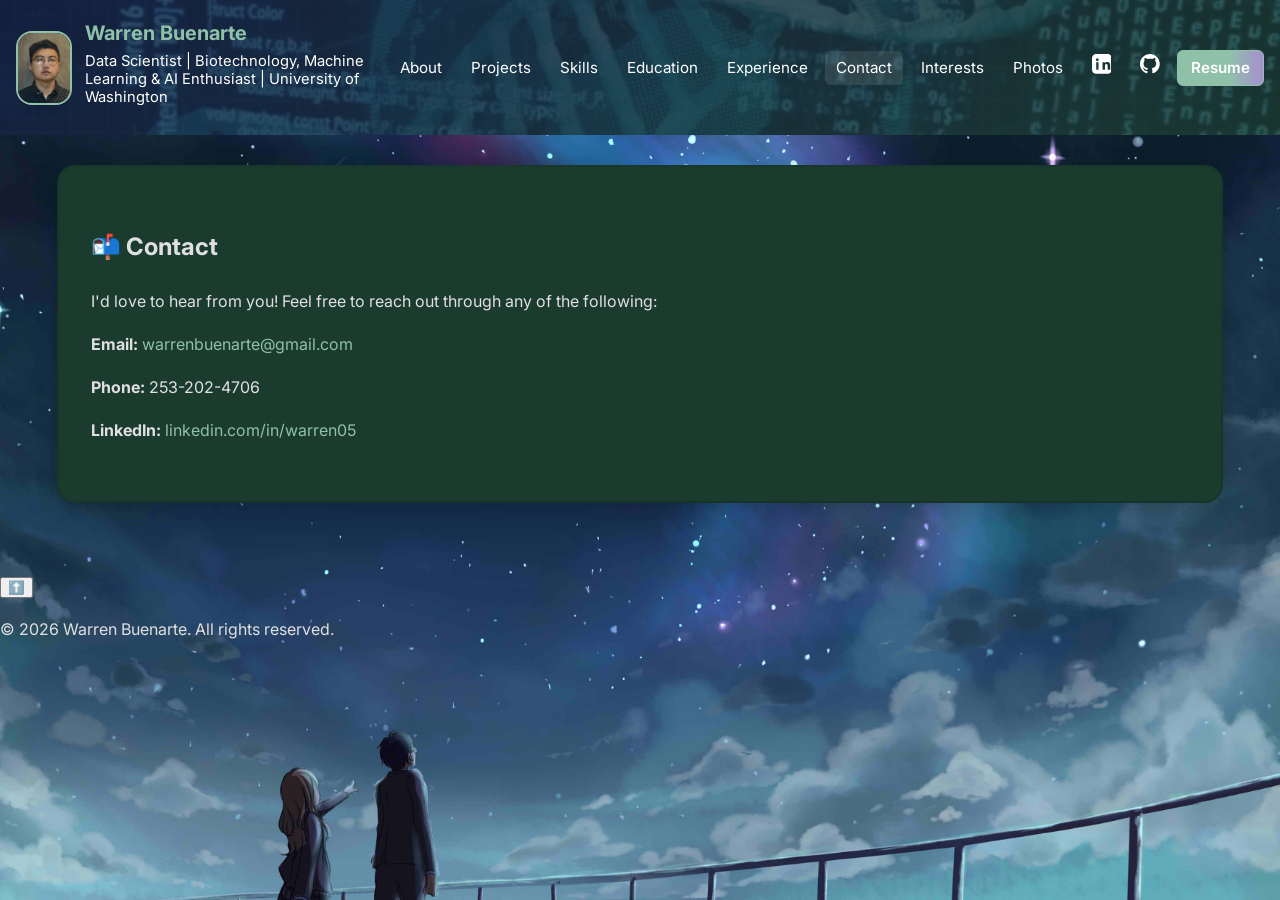
==== commit 0a724c36: "Refactor header and navigation across multiple pages; update profile image alt text and tagline for " ====
--- a/contact.html
+++ b/contact.html
@@ -17,7 +17,7 @@
         <img src="IMG_1347.jpeg" alt="Warren Buenarte" class="profile-pic">
         <div class="header-text">
           <h1>Warren Buenarte</h1>
-          <p class="tagline">Data Scientist | Biotechology, Machine Learning & AI Enthusiast | University of Washington</p>
+          <p class="tagline">Data Scientist | Biotechnology, Machine Learning & AI Enthusiast | University of Washington</p>
         </div>
       </div>
       <nav id="main-nav">
@@ -29,8 +29,12 @@
         <a href="contact.html">Contact</a>
         <a href="interests.html">Interests</a>
         <a href="photos/photos.html">Photos</a>
-        <a href="https://www.linkedin.com/in/warren05/" target="_blank" title="LinkedIn"><span class="nav-icon" aria-label="LinkedIn"> <svg xmlns="http://www.w3.org/2000/svg" viewBox="0 0 24 24" fill="currentColor" width="1.3em" height="1.3em"><path d="M19 0h-14c-2.76 0-5 2.24-5 5v14c0 2.76 2.24 5 5 5h14c2.76 0 5-2.24 5-5v-14c0-2.76-2.24-5-5-5zm-11 19h-3v-9h3v9zm-1.5-10.28c-.97 0-1.75-.79-1.75-1.75s.78-1.75 1.75-1.75 1.75.79 1.75 1.75-.78 1.75-1.75 1.75zm15.5 10.28h-3v-4.5c0-1.08-.02-2.47-1.5-2.47-1.5 0-1.73 1.17-1.73 2.39v4.58h-3v-9h2.89v1.23h.04c.4-.75 1.38-1.54 2.84-1.54 3.04 0 3.6 2 3.6 4.59v4.72z"/></svg></span></a>
-        <a href="https://github.com/linglingms" target="_blank" title="GitHub"><span class="nav-icon github" aria-label="GitHub"><svg xmlns="http://www.w3.org/2000/svg" viewBox="0 0 24 24" fill="currentColor" width="1.3em" height="1.3em"><path d="M12 0C5.37 0 0 5.37 0 12c0 5.3 3.438 9.8 8.205 11.387.6.113.82-.262.82-.582 0-.288-.012-1.243-.017-2.252-3.338.726-4.042-1.415-4.042-1.415-.546-1.387-1.333-1.756-1.333-1.756-1.09-.745.083-.729.083-.729 1.205.085 1.84 1.237 1.84 1.237 1.07 1.834 2.807 1.304 3.492.997.108-.775.418-1.305.762-1.606-2.665-.304-5.466-1.332-5.466-5.931 0-1.31.469-2.381 1.236-3.221-.124-.303-.535-1.523.117-3.176 0 0 1.008-.322 3.3 1.23.957-.266 1.984-.399 3.003-.404 1.018.005 2.046.138 3.006.404 2.289-1.552 3.295-1.23 3.295-1.23.653 1.653.242 2.873.119 3.176.77.84 1.235 1.911 1.235 3.221 0 4.609-2.803 5.625-5.475 5.921.43.372.823 1.104.823 2.226 0 1.606-.015 2.898-.015 3.293 0 .322.216.699.825.58C20.565 21.796 24 17.297 24 12c0-6.63-5.373-12-12-12z"/></svg></span></a>
+        <a href="https://www.linkedin.com/in/warren05/" target="_blank" title="LinkedIn"><span class="nav-icon" aria-label="LinkedIn"> <!-- LinkedIn SVG icon -->
+          <svg xmlns="http://www.w3.org/2000/svg" viewBox="0 0 24 24" fill="currentColor" width="1.3em" height="1.3em"><path d="M19 0h-14c-2.76 0-5 2.24-5 5v14c0 2.76 2.24 5 5 5h14c2.76 0 5-2.24 5-5v-14c0-2.76-2.24-5-5-5zm-11 19h-3v-9h3v9zm-1.5-10.28c-.97 0-1.75-.79-1.75-1.75s.78-1.75 1.75-1.75 1.75.79 1.75 1.75-.78 1.75-1.75 1.75zm15.5 10.28h-3v-4.5c0-1.08-.02-2.47-1.5-2.47-1.5 0-1.73 1.17-1.73 2.39v4.58h-3v-9h2.89v1.23h.04c.4-.75 1.38-1.54 2.84-1.54 3.04 0 3.6 2 3.6 4.59v4.72z"/></svg>
+        </span></a>
+        <a href="https://github.com/linglingms" target="_blank" title="GitHub"><span class="nav-icon github" aria-label="GitHub"> <!-- GitHub SVG icon -->
+          <svg xmlns="http://www.w3.org/2000/svg" viewBox="0 0 24 24" fill="currentColor" width="1.3em" height="1.3em"><path d="M12 0C5.37 0 0 5.37 0 12c0 5.3 3.438 9.8 8.205 11.387.6.113.82-.262.82-.582 0-.288-.012-1.243-.017-2.252-3.338.726-4.042-1.415-4.042-1.415-.546-1.387-1.333-1.756-1.333-1.756-1.09-.745.083-.729.083-.729 1.205.085 1.84 1.237 1.84 1.237 1.07 1.834 2.807 1.304 3.492.997.108-.775.418-1.305.762-1.606-2.665-.304-5.466-1.332-5.466-5.931 0-1.31.469-2.381 1.236-3.221-.124-.303-.535-1.523.117-3.176 0 0 1.008-.322 3.3 1.23.957-.266 1.984-.399 3.003-.404 1.018.005 2.046.138 3.006.404 2.289-1.552 3.295-1.23 3.295-1.23.653 1.653.242 2.873.119 3.176.77.84 1.235 1.911 1.235 3.221 0 4.609-2.803 5.625-5.475 5.921.43.372.823 1.104.823 2.226 0 1.606-.015 2.898-.015 3.293 0 .322.216.699.825.58C20.565 21.796 24 17.297 24 12c0-6.63-5.373-12-12-12z"/></svg>
+        </span></a>
         <a href="resume.pdf" target="_blank" class="resume-btn">Resume</a>
       </nav>
     </div>
--- a/style.css
+++ b/style.css
@@ -1,27 +1,15 @@
-/* Green accent bar at the very bottom of the page */
-.footer-accent-bar {
-  width: 100vw;
-  height: 8px;
-  background: linear-gradient(90deg, #2ecc40 0%, #27ae60 100%);
-  margin: 0;
-  padding: 0;
-  border: none;
-  position: fixed;
-  left: 0;
-  bottom: 0;
-  z-index: 9999;
-}
+/* Import Google Fonts */
 @import url('https://fonts.googleapis.com/css2?family=Inter:wght@400;600;700&display=swap');
 
 /* Root colors */
 :root {
-  --bg: #e0e0e5;           /* light gray base for gradient */
-  --gradient-start: #d1d1e0; /* gray */
-  --gradient-end: #a88fcf;   /* faded purple */
-  --section-bg: #1b3b2f;     /* dark green boxes */
-  --fg: #e0e0e0;             /* light gray text inside boxes */
-  --accent: #8fc1a9;         /* green accent for headings */
-  --muted: #c0c0c0;          /* lighter muted text */
+  --bg: #e0e0e5;
+  --gradient-start: #d1d1e0;
+  --gradient-end: #a88fcf;
+  --section-bg: #1b3b2f;
+  --fg: #e0e0e0;
+  --accent: #8fc1a9;
+  --muted: #c0c0c0;
   --card-shadow: rgba(0, 0, 0, 0.2);
 }
 
@@ -36,10 +24,11 @@
   min-height: 100vh;
   max-width: 100vw;
   overflow-x: hidden;
+}
+
 html {
   max-width: 100vw;
   overflow-x: hidden;
-}
 }
 
 .container {
@@ -49,252 +38,166 @@
   box-sizing: border-box;
 }
 
-
 /* Header */
 header {
   width: 100%;
-  left: 0;
-  right: 0;
   position: relative;
-  background: linear-gradient(135deg, rgba(23, 36, 71, 0.82), rgba(27, 59, 47, 0.82)), url('bioinfo-background.webp');
+  background: linear-gradient(135deg, rgba(23,36,71,0.82), rgba(27,59,47,0.82)), url('bioinfo-background.webp');
   background-size: cover;
   background-position: center;
   z-index: 1000;
-  border-bottom: 0;
-  padding: 0.25rem 0 0 0;
-  min-height: 120px;
-  display: flex;
-  flex-direction: row;
-  align-items: stretch;
-  justify-content: flex-start;
+  padding: 0.5rem 0;
+  display: flex;
+  align-items: center;
+  justify-content: center;
   box-sizing: border-box;
 }
 
 .header-container {
   display: flex;
   align-items: center;
-  justify-content: flex-start;
+  justify-content: space-between;
   width: 100%;
   max-width: 1400px;
   margin: 0 auto;
-  gap: 2.5rem;
-  position: relative;
-  padding: 1.2rem 2.5rem 1.2rem 2.5rem;
+  gap: 0.5rem; /* closer buttons */
+  padding: 0.5rem 1rem;
   box-sizing: border-box;
 }
 
 .header-left {
   display: flex;
   align-items: center;
-  gap: 1.2rem;
-  min-width: 0;
-  flex-shrink: 0;
+  gap: 0.8rem;
 }
 
 .profile-pic {
-  width: 80px;
-  height: 80px;
+  width: 70px;
+  height: 70px;
   border-radius: 16px;
   object-fit: cover;
   object-position: center 40%;
-  border: 2.5px solid var(--accent);
+  border: 2px solid var(--accent);
   box-shadow: 0 2px 10px rgba(0,0,0,0.13);
-  margin: 0 1.2rem 0 0;
-  display: block;
 }
 
 .header-text {
   display: flex;
   flex-direction: column;
   justify-content: center;
-  min-width: 200px;
-  max-width: 520px;
-  word-break: break-word;
-  align-items: flex-start;
-  margin: 0;
-}
-
-nav#main-nav {
-  display: flex;
-  align-items: center;
-  justify-content: center;
-  gap: 1.2rem;
-  flex: 1 1 auto;
-  position: static;
-  z-index: 2;
-}
-
-/* Green accent bar below header */
-.header-accent-bar {
-  width: 100vw;
-  height: 7px;
-  background: linear-gradient(90deg, var(--accent) 60%, #6306fa 100%);
-  margin: 0;
-  border: none;
-  box-shadow: 0 2px 8px var(--card-shadow);
-}
-
-.header-container {
-  /* removed duplicate/conflicting block */
-}
-
-/* Larger, rectangular profile picture for header */
-.profile-pic {
-  /* removed duplicate/conflicting block */
-}
-/* Social icon styles */
-.nav-icon {
-  display: inline-flex;
-  align-items: center;
-  justify-content: center;
-  width: 1.6em;
-  height: 1.6em;
-  vertical-align: middle;
-  margin-right: 0.1em;
-  margin-left: 0.1em;
-  color: var(--accent);
-  transition: color 0.2s;
-}
-.nav-icon:hover {
-  color: #0077b5; /* LinkedIn blue */
-}
-.nav-icon.github:hover {
-  color: #333;
-}
-
-.header-text {
-  /* removed duplicate/conflicting block */
+  max-width: 400px;
+}
 
 .header-text h1 {
   margin: 0;
   font-size: 1.25rem;
   color: var(--accent);
   font-weight: 700;
-  transition: font-size 0.25s ease;
 }
 
 .header-text .tagline {
-  color: var(--muted);
+  color: #ffffff; /* white text */
   font-size: 0.92rem;
-  margin-top: 0.18rem;
-  margin-bottom: 0.12rem;
-  font-weight: 400;
-  transition: margin 0.25s ease, font-size 0.25s ease, opacity 0.2s ease;
-}
-
-header.is-compact {
-  padding-top: 0.35rem;
-  padding-bottom: 0.35rem;
-}
-
-header.is-compact .profile-pic {
-  width: 82px;
-  height: 82px;
-  margin-bottom: 0.25rem;
-}
-
-header.is-compact .header-text h1 {
-  font-size: 1.85rem;
-}
-
-header.is-compact .header-text .tagline {
-  font-size: 0.9rem;
-  margin-top: 0.2rem;
-  margin-bottom: 0.45rem;
-}
-
-nav {
-  display: flex;
-  align-items: center;
-  gap: 0.7rem;
-  justify-content: flex-start;
-  margin: 0;
-}
-
-nav a {
-  margin: 0;
-  color: var(--accent);
+  line-height: 1.25;
+  margin-top: 0.1rem;
+  max-height: 3.6em; /* allow up to 3 lines */
+  overflow: hidden;
+}
+
+/* Navigation */
+nav#main-nav {
+  display: flex;
+  align-items: center;
+  justify-content: flex-end;
+  gap: 0.4rem;
+  flex: 1;
+}
+
+nav a, .resume-btn {
+  color: #fff;
+  font-size: 0.95rem;
+  padding: 0.25rem 0.7rem;
+  border-radius: 6px;
   text-decoration: none;
-  font-weight: 500;
-  font-size: 1rem;
-  padding: 0.25rem 0.7rem;
-  border: 1px solid transparent;
-  border-radius: 6px;
-  position: relative;
-  transition: color 0.25s, background-color 0.25s, border-color 0.25s, transform 0.2s;
-}
-
-nav a::after {
-  content: "";
-  position: absolute;
-  left: 0.35rem;
-  right: 0.35rem;
-  bottom: 0.08rem;
-  height: 2px;
-  background: var(--accent);
-  border-radius: 100px;
-  transform: scaleX(0);
-  transform-origin: left;
-  transition: transform 0.28s ease;
-}
-
-nav a:hover,
-nav a:focus-visible {
-  color: var(--fg);
-  background: rgba(0, 0, 0, 0.14);
-  border-color: rgba(143, 193, 169, 0.45);
-}
-
-nav a:active {
-  transform: translateY(1px);
-}
-
-nav a.is-active {
-  color: var(--fg);
-  border-color: rgba(143, 193, 169, 0.45);
-}
-
-nav a.is-active::after {
-  transform: scaleX(1);
-}
-
-nav a:hover::after,
-nav a:focus-visible::after {
-  transform: scaleX(1);
-}
-
-
-/* Modern, accessible button style for resume and other actions */
+  white-space: nowrap;
+  transition: 0.2s;
+}
+
+nav a:hover, nav a.is-active {
+  background: rgba(255,255,255,0.1);
+  color: #fff;
+}
+
 .resume-btn {
-  display: inline-block;
-  padding: 0.32rem 1.1rem;
-  border-radius: 999px;
+  background: linear-gradient(90deg, var(--accent) 60%, #a88fcf 100%);
+  color: #fff;
+  font-weight: 600;
+  border: 1.2px solid var(--accent);
+  padding: 0.25rem 0.8rem;
+}
+
+/* Hamburger menu for mobile */
+#hamburger-btn {
+  display: none;
+  font-size: 1.8rem;
+  background: none;
   border: none;
-  background: linear-gradient(90deg, var(--accent) 60%, #a88fcf 100%);
-  color: #fff !important;
+  color: #fff;
+  cursor: pointer;
+}
+
+/* Mobile nav */
+@media (max-width: 700px) {
+  nav#main-nav {
+    display: none;
+    flex-direction: column;
+    gap: 0.4rem;
+    width: 100%;
+    background: rgba(27,59,47,0.95);
+    position: absolute;
+    top: 100%;
+    right: 0;
+    padding: 1rem;
+    border-radius: 0 0 12px 12px;
+    box-shadow: 0 4px 12px rgba(0,0,0,0.25);
+  }
+  nav#main-nav.active {
+    display: flex;
+  }
+  #hamburger-btn {
+    display: block;
+  }
+}
+
+/* Skills Grid */
+.skills-grid {
+  display: grid;
+  grid-template-columns: repeat(auto-fit, minmax(160px, 1fr));
+  gap: 1.5rem;
+  width: 100%;
+  overflow-x: auto;
+  background: #164731;
+  border-radius: 14px;
+  padding: 1rem 0.5rem;
+}
+
+.skill {
+  background: #164731;
+  padding: 1.2rem 1.5rem;
+  border-radius: 14px;
+  text-align: center;
   font-weight: 600;
-  font-size: 1rem;
-  letter-spacing: 0.02em;
-  box-shadow: 0 2px 8px rgba(143,193,169,0.10);
-  cursor: pointer;
-  transition: background 0.22s, color 0.22s, box-shadow 0.22s, transform 0.13s;
-  outline: none;
-  border: 1.5px solid var(--accent);
-  position: relative;
-  overflow: hidden;
-  margin-left: 0.7rem;
-  text-decoration: none !important;
-}
-.resume-btn:focus-visible {
-  box-shadow: 0 0 0 3px #8fc1a9cc, 0 2px 8px rgba(143,193,169,0.10);
-}
-.resume-btn:hover, .resume-btn:active {
-  background: linear-gradient(90deg, #a88fcf 0%, var(--accent) 100%);
-  color: var(--fg);
-  transform: translateY(1px) scale(0.98);
-}
-.resume-btn:active {
-  box-shadow: 0 1px 4px rgba(143,193,169,0.13);
+  color: #e0e0e0;
+  box-shadow: 0 2px 8px rgba(0,0,0,0.18);
+  font-size: 1.1rem;
+  min-width: 120px;
+  transition: transform 0.18s, box-shadow 0.18s, background 0.18s;
+}
+
+.skill:hover {
+  transform: translateY(-4px) scale(1.04);
+  box-shadow: 0 8px 24px #0002;
+  background: #1b3b2f;
 }
 
 /* Sections */
@@ -308,79 +211,31 @@
   transition: transform 0.2s, box-shadow 0.2s;
 }
 
-.info-box {
-  background: var(--section-bg);
-  color: var(--fg);
-  border-radius: 16px;
-  box-shadow: 0 2px 10px var(--card-shadow);
-  padding: 2rem 1.5rem;
-  margin: 2rem 0;
-  transition: box-shadow 0.2s, transform 0.2s;
-}
-
 .section:hover {
   transform: translateY(-2px);
   box-shadow: 0 8px 32px var(--card-shadow), 0 0 0 2px #1b3b2f;
 }
 
-h2 {
-  color: var(--accent);
-  margin-bottom: 1.5rem;
-  font-size: 2rem;
-}
-
-/* Skills Grid */
-.skills-grid {
-  display: grid;
-  grid-template-columns: repeat(auto-fit, minmax(180px, 1fr));
-  gap: 1.5rem;
-}
-
-.skill {
-  background: #164731; /* dark green */
-  padding: 1rem 1.2rem;
-  border-radius: 14px;
-  text-align: center;
-  font-weight: 500;
-  color: var(--fg);
-  box-shadow: 0 2px 6px var(--card-shadow);
-  transition: transform 0.2s, box-shadow 0.2s;
-}
-
-.skill:hover {
-  transform: translateY(-2px);
-  box-shadow: 0 6px 12px var(--card-shadow);
-}
-
 /* Education & Experience */
 .edu-item, .exp-item {
   margin-bottom: 2rem;
 }
+
 .edu-item h3, .exp-item h3 {
-  color: var(--accent);
-  margin-bottom: 0.5rem;
-  font-size: 1.1rem;
   color: var(--muted);
   margin: 0.2rem 0 0 0;
   font-weight: 400;
-  line-height: 1.3;
-  max-width: 100%;
-  white-space: pre-line;
-  word-break: break-word;
   font-size: 1rem;
 }
-.exp-item ul {
-  padding-left: 1.8rem;
-}
-
-/* WGU Courses */
+
+/* Courses & Projects */
 .courses-grid {
   display: grid;
   grid-template-columns: repeat(auto-fit, minmax(220px, 1fr));
   gap: 1.5rem;
 }
 
-.course-item {
+.course-item, .undergrad-school {
   background: #164731;
   padding: 1.5rem;
   border-radius: 14px;
@@ -390,73 +245,23 @@
   transition: transform 0.2s, box-shadow 0.2s;
 }
 
-.course-item:hover {
+.course-item:hover, .undergrad-school:hover {
   transform: translateY(-2px);
   box-shadow: 0 6px 12px var(--card-shadow);
 }
 
-.course-item h4 {
+.course-item h4, .undergrad-school h3 {
   color: var(--accent);
   margin: 0 0 0.5rem 0;
-  font-size: 1rem;
-}
-
-.course-item p {
-  color: var(--muted);
-  margin: 0;
-  font-size: 0.95rem;
-}
-
-/* Undergraduate Courses */
-.undergrad-school {
-  background: #164731;
-  padding: 1.5rem;
-  border-radius: 14px;
-  margin-bottom: 2rem;
-}
-
-.undergrad-school h3 {
-  color: var(--accent);
-  margin: 0 0 1.5rem 0;
-  font-size: 1.3rem;
-  border-bottom: 2px solid var(--accent);
-  padding-bottom: 0.5rem;
-}
-
-.course-list-combined {
-  display: grid;
-  gap: 0.7rem;
-}
-
-.course-entry {
-  color: var(--fg);
-  font-size: 0.95rem;
-  padding: 0.7rem 0.8rem;
-  background: rgba(0, 0, 0, 0.2);
-  border-left: 3px solid var(--accent);
-  border-radius: 4px;
 }
 
 /* Projects */
-
-/* New Project List Layout */
 .project-list {
   display: flex;
   flex-direction: column;
   gap: 1.5rem;
   margin-bottom: 2.5rem;
 }
-
-.project-category {
-  color: var(--accent);
-  font-size: 1.3rem;
-  margin-top: 2.5rem;
-  margin-bottom: 1.1rem;
-  border-left: 5px solid var(--accent);
-  padding-left: 0.8rem;
-  letter-spacing: 0.01em;
-}
-
 
 .project-card {
   background: #007bff5c;
@@ -465,7 +270,6 @@
   color: var(--fg);
   box-shadow: 0 2px 10px var(--card-shadow);
   transition: transform 0.2s, box-shadow 0.2s;
-  text-align: left;
 }
 
 .project-card-content {
@@ -476,27 +280,12 @@
   gap: 2.2rem;
 }
 
-.project-info {
-  flex: 1 1 0;
-  min-width: 0;
-}
 .project-info h4 {
   color: var(--accent);
   margin: 0 0 0.3rem 0;
   font-size: 1.1rem;
 }
-.project-info p {
-  margin: 0;
-  font-size: 1rem;
-  color: var(--fg);
-}
-
-.project-link {
-  flex-shrink: 0;
-  display: flex;
-  align-items: center;
-  justify-content: flex-end;
-}
+
 .project-link a {
   color: var(--accent);
   text-decoration: none;
@@ -509,197 +298,51 @@
   transition: background 0.2s, color 0.2s, box-shadow 0.2s;
   margin-left: 1.2rem;
 }
+
 .project-link a:hover {
   background: var(--accent);
   color: var(--bg);
   box-shadow: 0 4px 16px var(--card-shadow);
 }
 
-@media (max-width: 700px) {
-  .project-card-content {
-    flex-direction: column;
-    align-items: flex-start;
-    gap: 0.7rem;
-  }
-  .project-link {
-    width: 100%;
-    justify-content: flex-start;
-    margin-top: 0.5rem;
-    margin-left: 0;
-  }
-  .project-link a {
-    width: 100%;
-    text-align: center;
-    margin-left: 0;
-  }
-}
-
-@media (max-width: 700px) {
-  .project-list {
-    gap: 1.1rem;
-  }
-  .project-card {
-    padding: 1.1rem 0.7rem;
-    font-size: 0.98rem;
-  }
-  .project-category {
-    font-size: 1.08rem;
-    padding-left: 0.5rem;
-    margin-top: 2rem;
-    margin-bottom: 0.7rem;
-  }
-}
-
 /* Contact */
 #contact a {
   color: var(--accent);
   text-decoration: none;
-  font-size: 1.1rem;
 }
 
 #contact a:hover {
   color: var(--fg);
 }
 
-.contact-content {
-  font-size: 1.1rem;
-  line-height: 1.8;
-}
-
-.contact-info {
-  margin-top: 1.5rem;
-  padding: 1.5rem;
-  background: #d28a10;
-  border-radius: 8px;
-}
-
-.contact-info p {
-  margin: 0.8rem 0;
-  font-size: 1rem;
-}
-
-/* Footer */
-
-#back-to-top:focus-visible {
-  box-shadow: 0 0 0 3px #8fc1a9cc, 0 4px 18px rgba(143,193,169,0.18);
-}
-#back-to-top:hover, #back-to-top:active {
-  background: linear-gradient(135deg, #a88fcf 0%, var(--accent) 100%);
-  color: var(--fg);
-  transform: scale(1.08);
-}
-
-/* Fade-in animation */
+/* Fade-in */
 .fade-in {
   opacity: 0;
   transform: translateY(20px);
   transition: opacity 0.8s ease-out, transform 0.8s ease-out;
 }
-
 .fade-in.visible {
   opacity: 1;
   transform: translateY(0);
 }
 
-/* Info Box Styles */
-.info-box {
-  background: #164731;
-  color: var(--fg);
-  border-radius: 16px;
-  box-shadow: 0 2px 10px var(--card-shadow);
-  padding: 2rem 1.5rem;
-  margin: 2rem 0;
-  transition: box-shadow 0.2s, transform 0.2s;
-}
-.info-box h3 {
-  color: var(--accent);
-  margin-top: 0;
-  margin-bottom: 1rem;
-}
-.lab-experience {
-  border-left: 6px solid var(--accent);
-}
-
-/* Image Slider Styles */
-.image-slider {
-  text-align: center;
-  padding-bottom: 1.2rem;
-}
-.slider-container {
-  display: flex;
-  align-items: center;
-  justify-content: center;
-  gap: 1rem;
-  margin-bottom: 0.7rem;
-}
-.slider-images {
-  justify-content: center;
-  text-align: center;
-  width: 260px;
-  height: 180px;
-  overflow: hidden;
-  border-radius: 10px;
-  background: #222;
-  box-shadow: 0 2px 8px var(--card-shadow);
-}
-/* .slide and .slide.active already defined above, remove duplicate */
-.slider-btn {
-  background: var(--accent);
-  color: var(--section-bg);
-  border: none;
-  border-radius: 50%;
-  width: 2.2rem;
-  height: 2.2rem;
-  font-size: 1.3rem;
-  cursor: pointer;
-  box-shadow: 0 1px 4px var(--card-shadow);
-  transition: background 0.2s, color 0.2s;
-}
-.slider-btn:hover {
-  background: #a88fcf;
-  color: var(--fg);
-}
-.slider-dots {
-  display: flex;
-  justify-content: center;
-  gap: 0.5rem;
-  margin-top: 0.5rem;
-}
-.dot {
-  width: 12px;
-  height: 12px;
-  border-radius: 50%;
-  background: var(--muted);
-  display: inline-block;
-  cursor: pointer;
-  transition: background 0.2s;
-}
-.dot.active {
-  background: var(--accent);
-}
-
-/* Responsive */
+/* Responsive adjustments */
 @media (max-width: 1024px) {
-  .container { padding: 1.5rem 1.2rem; }
-  .header-container { flex-direction: column; gap: 1.5rem; padding: 0.7rem 0.7rem; }
-  .profile-pic { width: 80px; height: 60px; }
-  .header-text h1 { font-size: 2rem; }
+  nav a, .resume-btn { font-size: 0.95rem; padding: 0.28rem 0.7rem; }
+  .header-container { flex-direction: column; gap: 1rem; padding: 0.5rem 1rem; }
 }
 
 @media (max-width: 700px) {
-  .profile-pic { width: 70px; height: 54px; }
+  nav a, .resume-btn { font-size: 0.9rem; padding: 0.22rem 0.6rem; }
+  .profile-pic { width: 60px; height: 60px; }
   .header-container { padding: 0.5rem 0.5rem; }
 }
+
 @media (max-width: 560px) {
-  .header-text { min-width: 0; }
-  .profile-pic { width: 60px; height: 44px; }
-  .header-text h1 { font-size: 1.7rem; }
+  nav a, .resume-btn { font-size: 0.82rem; padding: 0.2rem 0.5rem; }
+  .header-text h1 { font-size: 1.15rem; }
   .header-text .tagline { font-size: 0.86rem; }
   .header-container { padding: 0.3rem 0.2rem; }
 }
 
 
-
-
-
-
